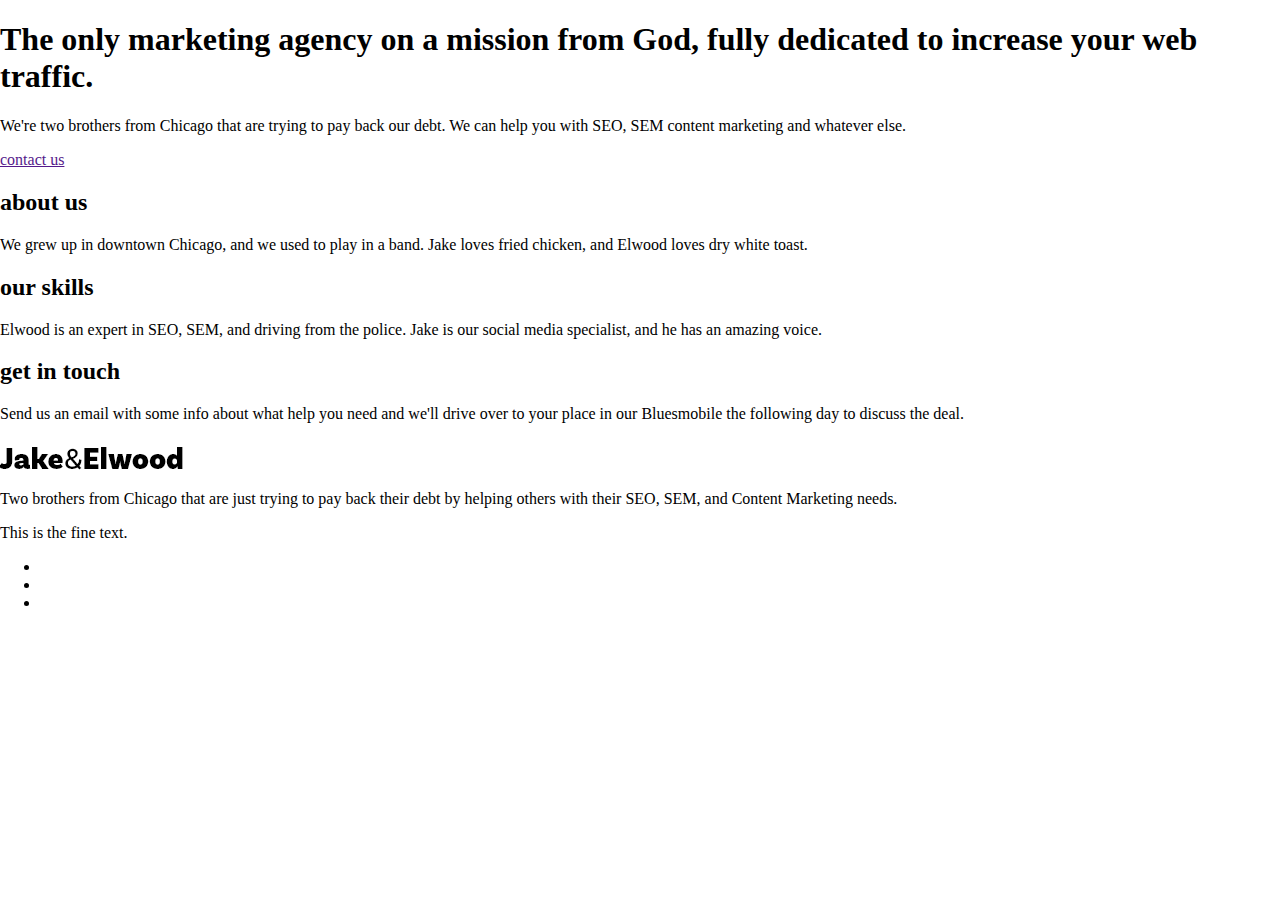
==== index.html @ d157fb05 "Added the HTML structure for the page" ====
<!DOCTYPE html>
<html lang="en">
<head>
    <meta charset="UTF-8">
    <meta http-equiv="X-UA-Compatible" content="IE=edge">
    <meta name="viewport" content="width=device-width, initial-scale=1.0">
    <title>Landing Page: Taking it to the next level</title>
    <link rel="stylesheet" href="./styles.css">
</head>
<body>
    <!-- <header class="header">
        <div class="header-content">
            <a href="index.html" class="logo-link">
                <img src="./img/logo.png" alt="Logo of the site" class="logo">
            </a>
        </div>
        <nav class="nav">
            <ul class="nav-list">
                <li class="nav-item"><a class="nav-list" href="index.html">home</a></li>
                <li class="nav-item"><a class="nav-list" href="about-us.html">about us</a></li>
                <li class="nav-item"><a class="nav-list" href="contact.html">contact</a></li>
            </ul>
        </nav>
    </header> -->
    <main>
        <section class="hero">
            <h1 class="hero-title">The only marketing agency on a mission from God, fully dedicated to increase your web traffic. </h1>
            <p class="hero-subtitle">
                We're two brothers from Chicago that are trying to pay back our debt. We can help you with SEO, SEM content marketing and whatever else.
            </p>
            <a href="" class="btn btn-primary">contact us</a>
        </section>
        <section class="info">
            <div class="about-us col">
                <h2 class="info-title">
                    about us
                </h2>
                <p class="info-body">
                    We grew up in downtown Chicago, and we used to play in a band. Jake loves fried chicken, and Elwood loves dry white toast.
                </p>
            </div>
            <div class="our-skills col">
                <h2 class="info-title">
                    our skills
                </h2>
                <p class="info-body">
                    Elwood is an expert in SEO, SEM, and driving from the police. Jake is our social media specialist, and he has an amazing voice.
                </p>
            </div>
            <div class="get-in-touch info">
                <h2 class="info-title">
                    get in touch
                </h2>
                <p class="info-body">
                    Send us an email with some info about what help you need and
                    we'll drive over to your place in our Bluesmobile the following day to discuss the deal.
                </p>
            </div>
        </section>
    </main>
    <footer class="footer">
        <div class="footer-main">
            <img src="./img/logo.png" alt="" class="footer-logo">
            <p class="footer-body">
                Two brothers from Chicago that are just trying to pay back their debt by helping others with their SEO,
                SEM, and Content Marketing needs.
            </p>
            <p class="footer-fine-text">This is the fine text.</p>
        </div>
        <ul class="footer-social-list">
            <li class="social-item"><a href="#" class="social-link"></a></li>
            <li class="social-item"><a href="#" class="social-link"></a></li>
            <li class="social-item"><a href="#" class="social-link"></a></li>
        </ul>
    </footer>

</body>
</html>
---- styles.css ----
* {
    box-sizing: border-box;
}

body {
    margin: 0;
}
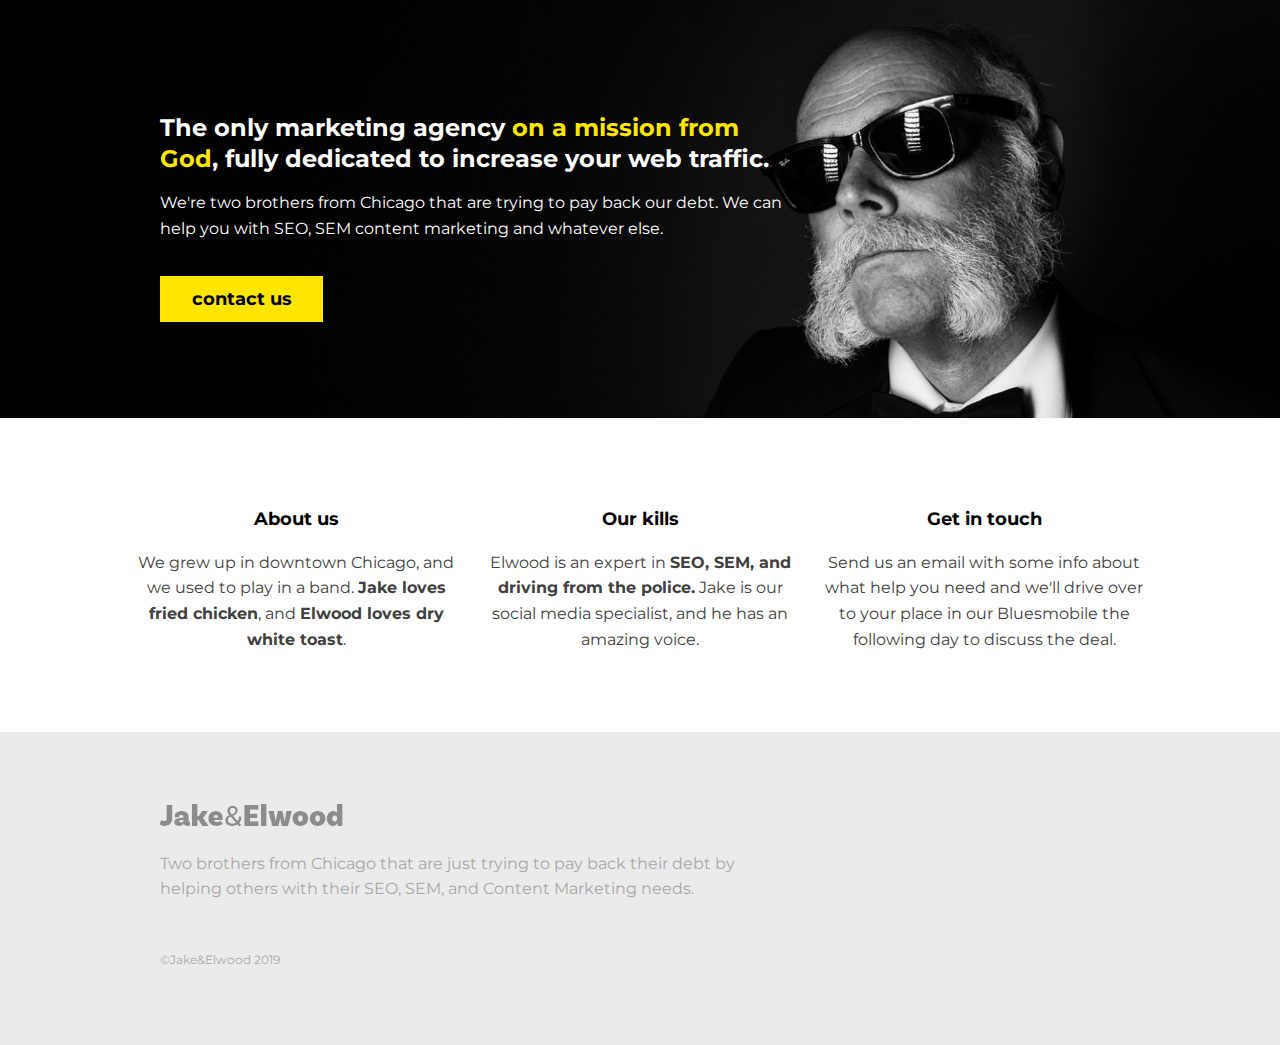
==== commit 30e22dfa: "Styled responsive home page with grid" ====
--- a/index.html
+++ b/index.html
@@ -5,6 +5,13 @@
     <meta http-equiv="X-UA-Compatible" content="IE=edge">
     <meta name="viewport" content="width=device-width, initial-scale=1.0">
     <title>Landing Page: Taking it to the next level</title>
+    <link rel="preconnect" href="https://fonts.googleapis.com">
+    <link rel="preconnect" href="https://fonts.gstatic.com" crossorigin>
+    <link href="https://fonts.googleapis.com/css2?family=Montserrat:wght@400;700&display=swap" rel="stylesheet">
+    <link rel="stylesheet" 
+          href="https://cdnjs.cloudflare.com/ajax/libs/font-awesome/6.2.1/css/all.min.css" 
+          integrity="sha512-MV7K8+y+gLIBoVD59lQIYicR65iaqukzvf/nwasF0nqhPay5w/9lJmVM2hMDcnK1OnMGCdVK+iQrJ7lzPJQd1w==" 
+          crossorigin="anonymous" referrerpolicy="no-referrer" />
     <link rel="stylesheet" href="./styles.css">
 </head>
 <body>
@@ -22,55 +29,55 @@
             </ul>
         </nav>
     </header> -->
-    <main>
-        <section class="hero">
-            <h1 class="hero-title">The only marketing agency on a mission from God, fully dedicated to increase your web traffic. </h1>
+    <main role="main" class="main">
+        <section class="hero main-grid">
+            <h1 class="hero-title">The only marketing agency <span class="hero-title-span">on a mission from God</span>, fully dedicated to increase your web traffic. </h1>
             <p class="hero-subtitle">
                 We're two brothers from Chicago that are trying to pay back our debt. We can help you with SEO, SEM content marketing and whatever else.
             </p>
             <a href="" class="btn btn-primary">contact us</a>
         </section>
-        <section class="info">
+        <section class="info main-grid">
             <div class="about-us col">
-                <h2 class="info-title">
-                    about us
+                <h2 class="col-title">
+                    About us
                 </h2>
-                <p class="info-body">
-                    We grew up in downtown Chicago, and we used to play in a band. Jake loves fried chicken, and Elwood loves dry white toast.
+                <p class="col-body">
+                    We grew up in downtown Chicago, and we used to play in a band. <strong>Jake loves fried chicken</strong>, and <strong>Elwood loves dry white toast</strong>.
                 </p>
             </div>
             <div class="our-skills col">
-                <h2 class="info-title">
-                    our skills
+                <h2 class="col-title">
+                    Our kills
                 </h2>
-                <p class="info-body">
-                    Elwood is an expert in SEO, SEM, and driving from the police. Jake is our social media specialist, and he has an amazing voice.
+                <p class="col-body">
+                    Elwood is an expert in <strong>SEO, SEM, and driving from the police.</strong> Jake is our social media specialist, and he has an amazing voice.
                 </p>
             </div>
-            <div class="get-in-touch info">
-                <h2 class="info-title">
-                    get in touch
+            <div class="get-in-touch col">
+                <h2 class="col-title">
+                    Get in touch
                 </h2>
-                <p class="info-body">
+                <p class="col-body">
                     Send us an email with some info about what help you need and
                     we'll drive over to your place in our Bluesmobile the following day to discuss the deal.
                 </p>
             </div>
         </section>
     </main>
-    <footer class="footer">
+    <footer class="footer main-grid">
         <div class="footer-main">
             <img src="./img/logo.png" alt="" class="footer-logo">
             <p class="footer-body">
                 Two brothers from Chicago that are just trying to pay back their debt by helping others with their SEO,
                 SEM, and Content Marketing needs.
             </p>
-            <p class="footer-fine-text">This is the fine text.</p>
+            <p class="footer-fine-text">&#169;Jake&Elwood 2019</p>
         </div>
         <ul class="footer-social-list">
-            <li class="social-item"><a href="#" class="social-link"></a></li>
-            <li class="social-item"><a href="#" class="social-link"></a></li>
-            <li class="social-item"><a href="#" class="social-link"></a></li>
+            <li class="social-item"><a href="#" class="social-link"><i class="fa-brands fa-square-facebook"></i></a></li>
+            <li class="social-item"><a href="#" class="social-link"><i class="fa-brands fa-twitter"></i></a></li>
+            <li class="social-item"><a href="#" class="social-link"><i class="fa-brands fa-instagram"></i></a></li>
         </ul>
     </footer>
 
--- a/styles.css
+++ b/styles.css
@@ -4,4 +4,197 @@
 
 body {
     margin: 0;
+    font-size: 1rem;
+    font-weight: 400;
+    font-family: 'Montserrat', sans-serif;
+    color: #404040;
+    line-height: 1.6;
+
+}
+
+/* TYPOGRAPHY */
+
+h1,
+h2,
+strong {
+    font-weight: 700;
+}
+
+
+
+.btn {
+    font-size: 1.125rem;
+}
+
+.hero-title {
+    font-size: 1.5rem;
+    line-height: 1.3;
+    margin-bottom: 0;
+}
+
+.col-title {
+    font-size: 1.125rem;
+    margin-top: 1.25em;
+}
+
+/* LAYOUT */
+/* General layout */
+
+.main-grid {
+    display: grid;
+    grid-template-columns: minmax(1em, 1fr) minmax(0px, 500px) minmax(1em, 1fr);
+}
+
+@media all and (min-width:600px) {
+    .main-grid {
+        grid-template-columns: minmax(1em, 1fr) repeat(3, minmax(180px, 320px)) minmax(1em, 1fr);
+    }
+}
+
+/* HERO SECTION */
+
+.hero {
+    background-image: url(./img/hero-bg.jpg);
+    background-size: cover;
+    background-position: right;
+    color: #FFFFFF;
+    padding: 4em 0;
+}
+
+.hero>* {
+    grid-column: 2 / -2;
+}
+
+@media all and (min-width:600px) {
+    .hero {
+        padding: 6em;
+    }
+
+    .hero>* {
+        grid-column: 2 / span 2;
+    }
+}
+
+.hero-title-span {
+    color: #FFE600
+}
+
+/* Buttons */
+.btn {
+    text-decoration: none;
+    font-weight: 700;
+    padding: .5em 1.75em;
+}
+
+.btn-primary {
+    background-color: #FFE600;
+    color: black;
+    justify-self: start;
+    margin-top: 1em;
+}
+
+/* INFO SECTION */
+
+.info {
+    padding: 4em 0;
+    text-align: center;
+}
+
+.col {
+    grid-column: 2 / -2;
+}
+
+@media all and (min-width:600px) {
+    .info {
+        grid-column-gap: 1.5em;
+    }
+
+    .about-us {
+        grid-column: 2;
+    }
+
+    .our-skills {
+        grid-column: 3;
+    }
+
+    .get-in-touch {
+        grid-column: 4;
+    }
+}
+
+
+.col-title {
+    /* justify-self: center; */
+    color: black;
+    font-weight: 700;
+}
+
+
+/* FOOTER */
+
+.footer {
+    background-color: #EBEBEB;
+    padding: 4em 0;
+    text-align: center;
+}
+
+.footer-main,
+.footer-social-list {
+    grid-column: 2 / -2;
+}
+
+.footer-logo,
+.footer-body,
+.footer-fine-text {
+    opacity: .4;
+}
+
+.footer-fine-text {
+    font-size: .75rem;
+    margin-top: 4em;
+}
+
+.footer-social-list {
+    order: -1;
+    list-style: none;
+    padding: 0;
+    margin: 0;
+    margin-bottom: 2em;
+    display: flex;
+    justify-content: center;
+}
+
+@media all and (min-width:600px) {
+
+    .footer {
+        text-align: start;
+        padding: 4em 6em;
+    }
+
+    .footer-main {
+        grid-column: 2 / span 2;
+    }
+
+    .footer-fine-text {
+        grid-column: 2 / 3;
+    }
+
+    .footer-social-list {
+        grid-column: 4;
+        order: unset;
+        align-self: start;
+        justify-self: end;
+    }
+}
+
+.social-link {
+    text-decoration: none;
+    color: inherit;
+    font-size: 1.75rem;
+    margin: 0 .4em;
+}
+
+.social-link:focus,
+.social-link:hover {
+    color: #777;
 }